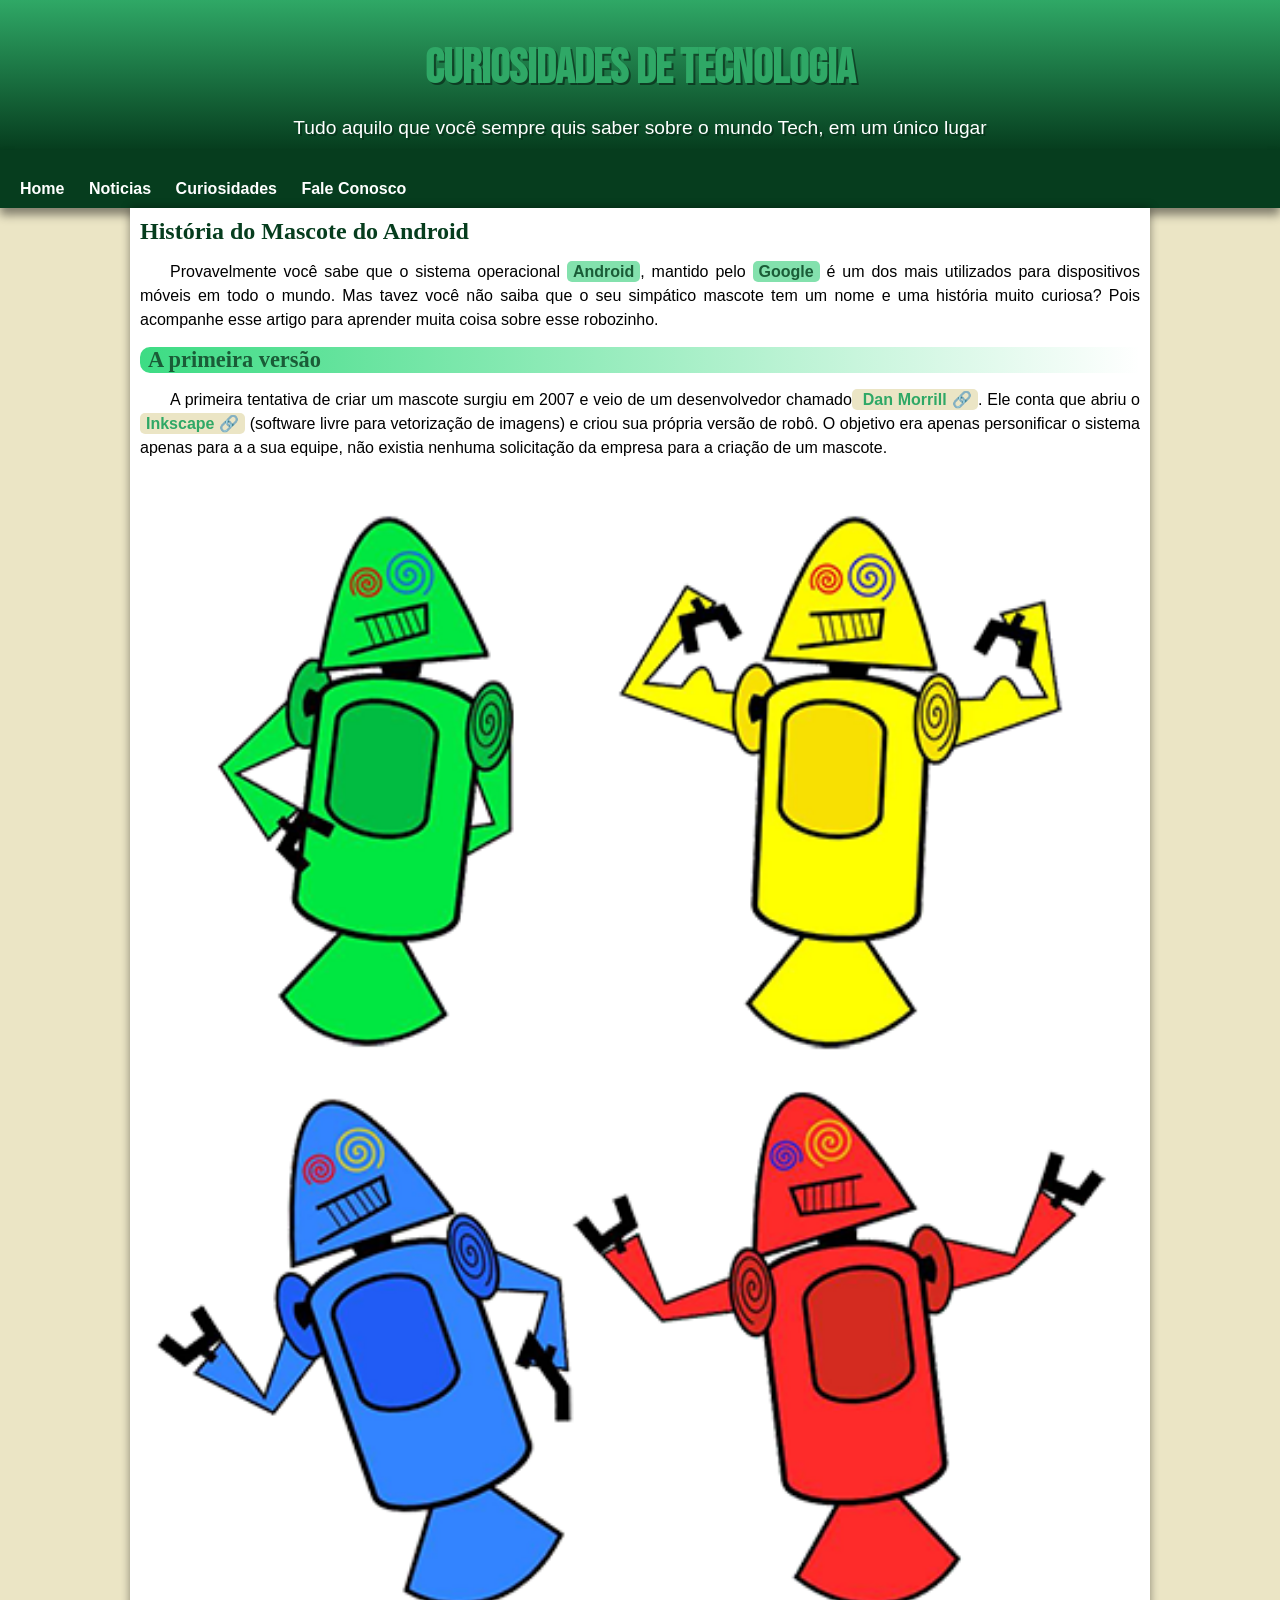
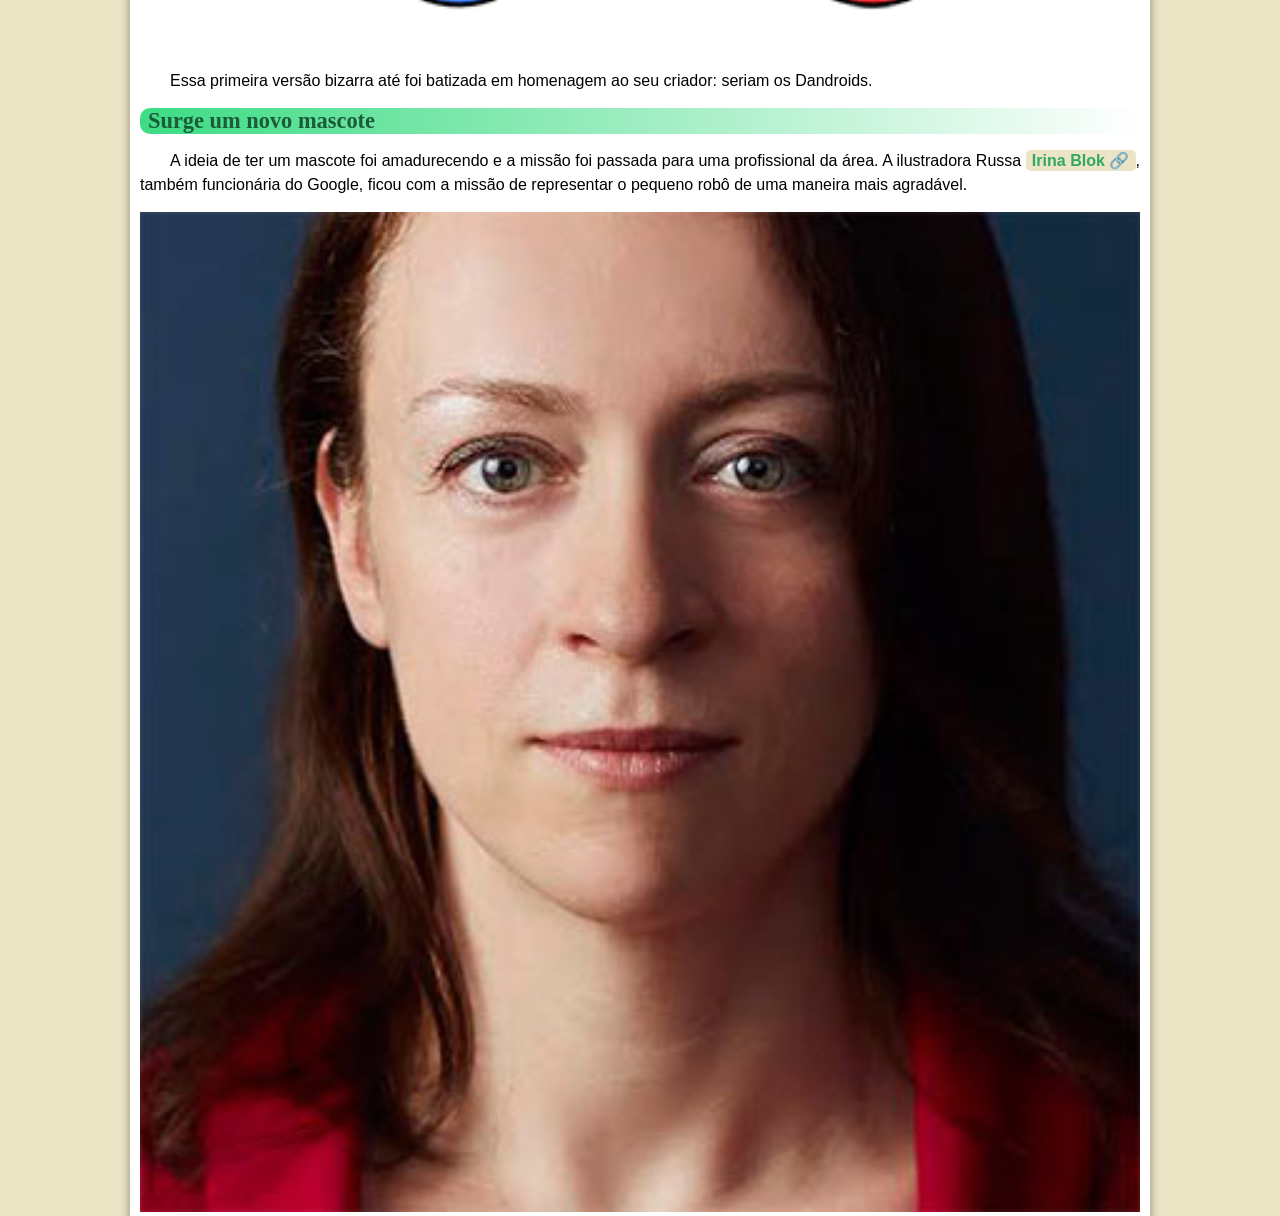
==== index.html @ 54f97a0b "tft" ====
<!DOCTYPE html>
<html lang="pt-br">
<head> 
    <meta charset="UTF-8">
    <meta http-equiv="X-UA-Compatible" content="IE=edge">
    <meta name="viewport" content="width=device-width, initial-scale=1.0">
    <title>Site corrigido</title>
    <link rel="stylesheet" href="estilo/style.css">
    <link rel="shortcut icon" href="favicon.ico" type="image/x-icon">
</head>
<body>
    <header>
        <h1>Curiosidades de Tecnologia</h1>
        <p>Tudo aquilo que você sempre quis saber sobre o mundo Tech, em um único lugar</p>
    </header>
    <nav>
        <a href="#">Home</a>
        <a href="#">Noticias</a>
        <a href="#">Curiosidades</a>
        <a href="#">Fale Conosco</a>
    </nav>
    <main>
        <article>
            <h1>História do Mascote do Android</h1>

            <p>Provavelmente você sabe que o sistema operacional <strong>Android</strong>, mantido pelo <strong>Google</strong> é um dos mais utilizados para dispositivos móveis em todo o mundo. Mas tavez você não saiba que o seu simpático mascote tem um nome e uma história muito curiosa? Pois acompanhe esse artigo para aprender muita coisa sobre esse robozinho.</p>

            <h2>A primeira versão</h2>

            <p>A primeira tentativa de criar um mascote surgiu em 2007 e veio de um desenvolvedor chamado<a href="https://www.bing.com/ck/a?!&&p=c2a12ad04aa9274988f2b07605de4f7d238b423d39b61eeb7af16729ea0ae7d8JmltdHM9MTY1NjI3MjMwMSZpZ3VpZD0zODFlOTUxZi01N2ZhLTQxZGYtODcwNS0wNzRlMjgwOThjYmMmaW5zaWQ9NTE1NQ&ptn=3&fclid=88df6368-f587-11ec-a854-70ab37931f4f&u=a1aHR0cHM6Ly9hbmRyb2lkY29tbXVuaXR5LmNvbS9kYW4tbW9ycmlsbC1zaG93cy11cy10aGUtYW5kcm9pZC1tYXNjb3QtdGhhdC1hbG1vc3Qtd2FzLTIwMTMwMTAzLw&ntb=1" target="_blank" class="externo"> Dan Morrill</a>. Ele conta que abriu o <a href="https://www.bing.com/ck/a?!&&p=28893c44bc8bd3edd55ef236ac930bb850f30d25a0e1a816675392d5ccd8a08eJmltdHM9MTY1NjI3MjQ5NyZpZ3VpZD04NjAyN2VkMi1mYzNlLTRkYWItODViNC0zZWQwMjA1NWQ1MmMmaW5zaWQ9NTE2MA&ptn=3&fclid=fdb8f8bb-f587-11ec-a422-b6c6df32d50d&u=a1aHR0cHM6Ly9pbmtzY2FwZS5vcmcvcHQtYnIv&ntb=1" target="_blank" class="externo">Inkscape</a> (software livre para vetorização de imagens) e criou sua própria versão de robô. O objetivo era apenas personificar o sistema apenas para a a sua equipe, não existia nenhuma solicitação da empresa para a criação de um mascote.</p>

            <picture>
                    <source media="(max-width: 700px)" srcset="imagens/dan-droids-pq.png">
                    <img src="imagens/dan-droids.png" alt="dan">
            </picture>

            <p>Essa primeira versão bizarra até foi batizada em homenagem ao seu criador: seriam os Dandroids.</p>

            <h2>Surge um novo mascote</h2>

            <p>A ideia de ter um mascote foi amadurecendo e a missão foi passada para uma profissional da área. A ilustradora Russa <a href="https://www.bing.com/ck/a?!&&p=aa45296ccdcb290a18a5127dae195649a9e6496d16103248d6da4acae6e40e9aJmltdHM9MTY1NjI3MjU3NCZpZ3VpZD0wNDY2NDQ3Zi1iZWMxLTQxODQtOWZiMy1jYjJlMTk0MWUyMDEmaW5zaWQ9NTE1Mg&ptn=3&fclid=2ba41eec-f588-11ec-824f-377d669b4bf6&cu=a1aHR0cHM6Ly93d3cuaXJpbmFibG9rLmNvbS8&ntb=1"class="externo">Irina Blok</a>, também funcionária do Google, ficou com a missão de representar o pequeno robô de uma maneira mais agradável.</p>

            <picture> 
                <source media="(max-width: 700px)" srcset="imagens/irina-blok-pq.jpg">
                <img src="imagens/irina-blok.jpg" alt="criadora do android">
            </picture>

            <p>A ideia principal da Irina era representar tudo graficamente com poucos traços e de forma mais chapada. O desenho também deveria gerar identificação rápida com quem o olha. Surgiu então o Bugdroid, o novo mascote do Android.</p>

            <img src="imagens/bugdroid.png" class="pequena" alt="bugdroid">

            <p>A principal inspiração para os traços do novo <strong>Bugdroid</strong> veio daqueles bonequinhos que ilustram portas de banheiro para indicar o gênero de cada porta. Conta a lenda que a artista estava criando em sua mesa no escritório do Google e olhou para o lado dos banheiros e a identificação foi imediata: simples, limpo, objetivo.</p>
            <div class="video">    
                 <iframe width="570" height="315" src="https://www.youtube.com/embed/l2UDgpLz20M" title="YouTube video player" frameborder="0" allow="accelerometer; autoplay; clipboard-write; encrypted-media; gyroscope; picture-in-picture" allowfullscreen></iframe>
            </div>
            
            <aside>
                <h3>Quer aprender mais?</h3>
                <p>Outro assunto curioso em relação ao Android é que cada versão sempre foi nomeada em homenagem a um doce, em ordem alfabética a partir da versão 1.5 até a 9.0.</p>
                <ul>
                    <li>1.5 - <abbr title="Bolo de copo">Cupcake</abbr></li>
                    <li>1.6 - <abbr title="Rosquinha">Donut</abbr></li>
                    <li>3.0 - <abbr title="Bomba">Eclair</abbr></li>
                    <li>2.2 - <abbr title="Iogurte Congelado">Froyo</abbr></li>
                    <li>2.3 - <abbr title="Biscoito de Gengibre">Gingerbread</abbr></li>
                    <li>3.0 - <abbr title="Favo de Mel">Honeycomb</abbr></li>
                    <li>4.0 - <abbr title="Sanduiche de Sorvete">Ice Cream Sandwich</abbr></li>
                    <li>4.1 - <abbr title="Jujuba">Jelly Bean</abbr></li>
                    <li>4.4 - <abbr title="KitKat">KitKat</abbr></li>
                    <li>5.0 - <abbr title="Pirulito">Lolipop</abbr></li>
                    <li>6.0 - <abbr title="Marshmallow">Marshmallow</abbr></li>
                    <li>7.0 - <abbr title="Torrone">Nougat</abbr></li>
                    <li>8.0 - <abbr title="Oreo">Oreo</abbr></li>
                    <li>9.0 - <abbr title="Torta">Pie</abbr></li>
                </ul>
                <p>Infelizmente, o <strong>Android Q</strong> não existiu, pois o Google resolveu pôr fim a essa divertida prática e começou a usar numerações, o que deu origem ao Android 10.</p>
                <p>Acesse aqui o site <a href="https://www.bing.com/ck/a?!&&p=45f2b38c03a3b91a51a5c6cbf00f2d26ab6185240a16e07604537336dfeb9031JmltdHM9MTY1NjI3MjY2NyZpZ3VpZD0wYzk1ZDk1NC0yNTI1LTQxMTktYTJlZi03MDI5YmI0OWE2NmUmaW5zaWQ9NTE1Ng&ptn=3&fclid=6320be9f-f588-11ec-9cce-f0f5213189c7&u=a1aHR0cHM6Ly93d3cuYW5kcm9pZC5jb20vaW50bC9wdF9wdC9oaXN0b3J5Lw&ntb=1" target="_blank" class="externo">Android History</a> para conhecer a sequência das versões "adocicadas" e o que cada uma trouxe para o sistema Android.</p>
            </aside>
            

            <p>Então é isso! Espero que você tenha gostado do nosso artigo com essa curiosidade sobre o sistema <strong>Android</strong> e seu simpático mascote.</p>
        </article>
    </main>
    <footer>
        <p>Site criado por<a href="https://gustavoguanabara.github.io/" target="_blank"> Gustavo Guanabara</a> para o <a href="https://www.youtube.com/c/CursoemV%C3%ADdeo" target="_blank">CursoemVideo.</a></p>
        
    </footer>
</body>
</html>
---- estilo/style.css ----
@charset "UTF-8";

@import url('https://fonts.googleapis.com/css2?family=Bebas+Neue&display=swap');

@font-face {
    font-family: "android";
    src: url(../idroid.otf)
    format("opentype");
    font-weight: normal;
}

:root{
    --cor0: #ebe5c5;
    --cor1: #83e1ad;
    --cor2: #3ddc84;
    --cor3: #2fa866;
    --cor4: #1a5c37;
    --cor5: #063d1e;

    --fonte-padrao: Arial, Verdana, Helvetica, sans-serif;
    --fonte-destaque: 'Bebas Neue', cursive;
    --fonte-android:'android', cursive;
}

*{
    margin: 0%;
    padding: 0px;
}

body{
    background-color: var(--cor0);
    font-family: var(--fonte-padrao);
}

a.externo::after{
    content: '\0020\1F517';
}

header{
    background-image: linear-gradient(to bottom, var(--cor3), var(--cor5));
    background-color: var(--cor4);
    text-align: center;
    height: 150px;
}

header > h1{
    color:var(--cor3);
    font-family: var(--fonte-destaque);
    padding-top: 40px;
    margin-bottom: 20px;
    font-size: 3em;
    text-shadow: 2px 2px 0px rgba(0, 0, 0, 0.436);
}

header > p{
    color:   white;
    font-family: var(--fonte-destaque);
    font-family: var(--fonte-padrao);
    font-size: 1.2em;
    padding-right:10px ;
    padding-left: 10px;
    margin: auto;
    text-shadow: 2px 2px 0px rgba(0, 0, 0, 0.258);
}

nav> a{
       color: white;
       padding: 10px;
       font-weight: bolder;
       text-decoration: none;
       transition-duration: .5s;
       border-radius: 10px 10px 0px 0px;
}

nav >a:hover{
    background-color: #3ddc84;
    color: #063d1e;
}

nav{
    background-color: var(--cor5);
    padding: 10px;
    box-shadow: 0px 7px 9px rgba(0, 0, 0, 0.449);
    padding-top: 30px;
}

main{
    min-width: 300px;
    max-width: 1000px;
    margin: auto;
    background-color: white;
    box-shadow:  0px 0px 10px rgba(0, 0, 0, 0.427);
    margin-bottom: 10px;
    border-radius: 0px 0px 10px 10px;
    padding: 10px;
}

main h1{
    color: var(--cor5);
    font-family: var(--fonte-android);
}

main h2{
    font-family: var(--fonte-android);
    color: var(--cor4);
    font-size: 1.4em;
    background-image: linear-gradient(to right, var(--cor2), transparent);
    text-indent: 8px;
    border-radius: 10px 0px 0px 10px;
}

main p{
    margin: 15px 0px;
    text-align: justify;
    text-indent: 30px;
    font-size: 1em;
    line-height: 1.5em;
}

main strong{
    color: var(--cor4);
    font-weight: bold;
    background-color: var(--cor1);
    padding: 2px 6px;
    border-radius: 5px;
}

main a{
    text-decoration: none;
    font-weight: bolder;
    color: var(--cor3);
    background-color: #ebe5c5;
    padding: 2px 6px;
    border-radius: 5px ;
}

main a:hover{
    text-decoration: line-through;
    color: #063d1e;
}

main img{
    width: 100%;
}

main img.pequena{
    max-width: 350px;
    display: block;
    margin: auto;
}

div.video{
    background-color: #063d1e;
    margin: 0px -10px 30px -10px;
    padding: 20px;
    padding-bottom: 56.3%;
    position: relative;
}

div.video > iframe{
    position: absolute;
    top: 5%;
    left: 6%;
    width: 90%;
    height: 90%;
}

aside{
    background-color: #3ddc84;
    padding: 10px;
    border-radius: 10px;
    box-shadow: 3px 3px 8px rgba(0, 0, 0, 0.321) ;
}

aside  h3{
    background-color: var(--cor5);
    color: white;
    margin: -10pX;
    padding: 10px;
    border-radius: 10px 10px 0px 0px;
}

aside > ul{
    list-style-position: inside ;
    columns: 2;
    list-style-type: '\2714\00A0\0020';
}

footer{
    background-color: var(--cor5);
    color: white;
    text-align: center;
    font-size: 0.8em;
    padding: 10px;
}

footer a:hover{
    color:#3ddc84 ;
    text-decoration: underline;
}
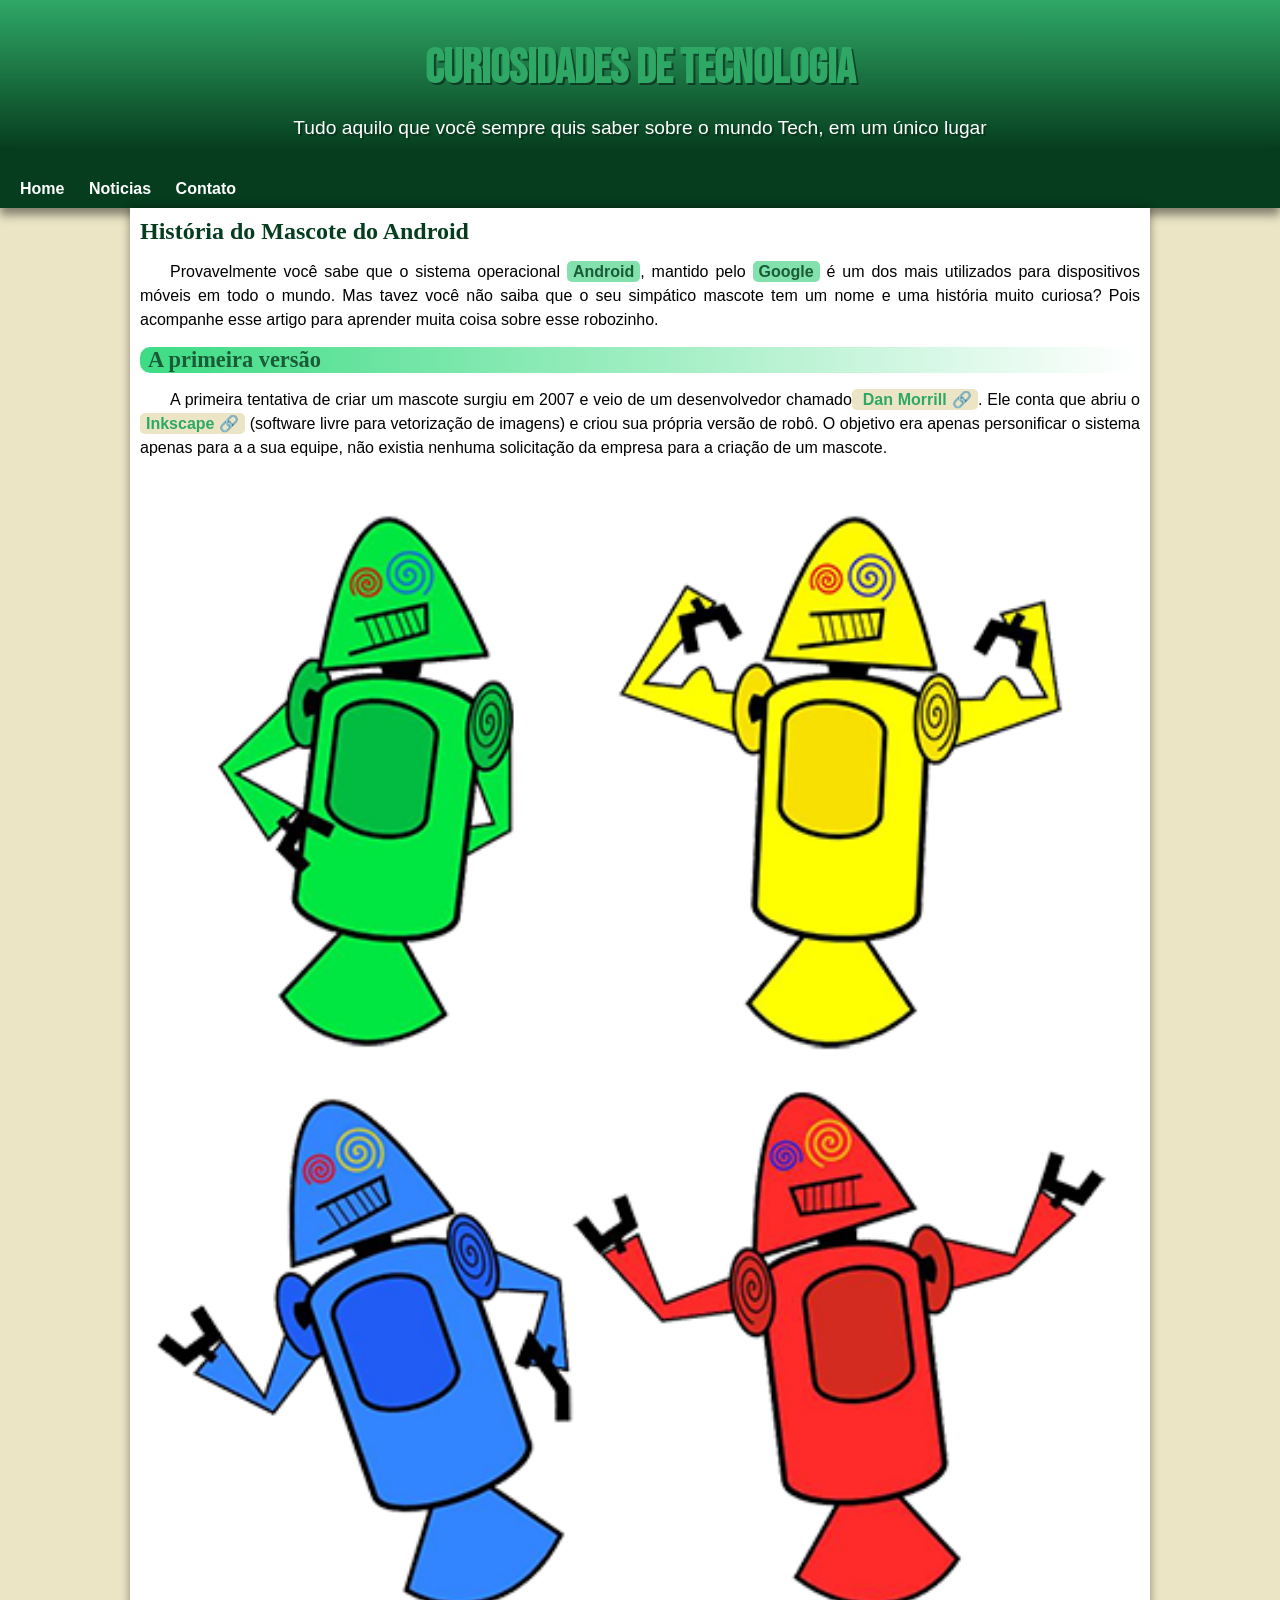
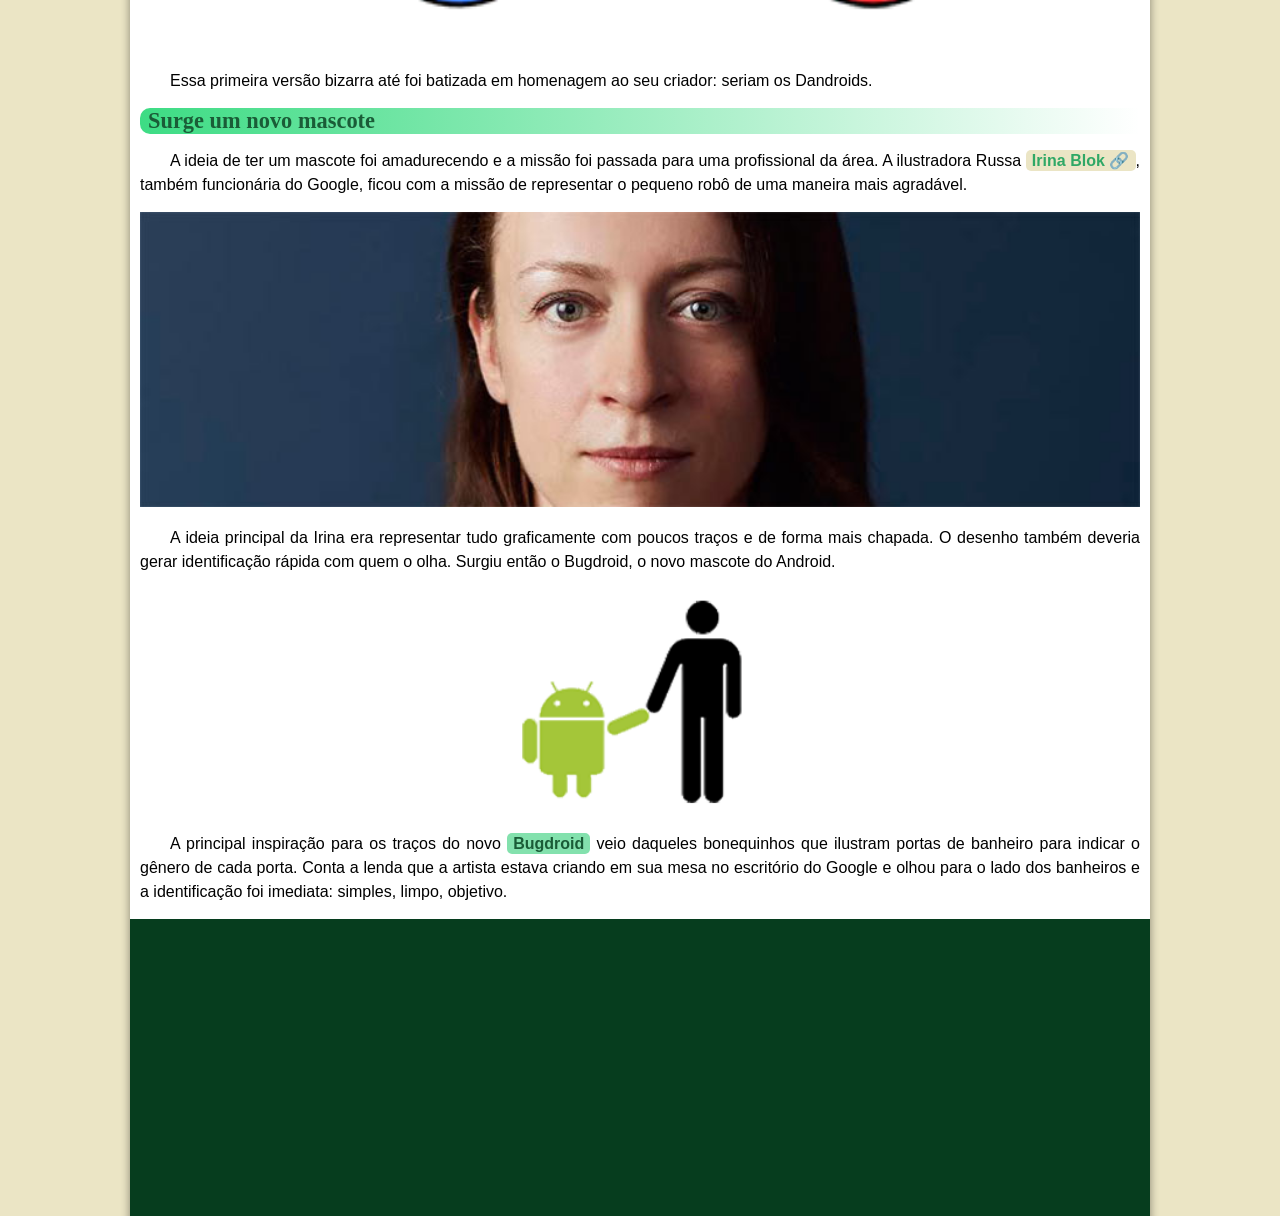
==== commit a0c1395e: "main" ====
--- a/index.html
+++ b/index.html
@@ -16,8 +16,7 @@
     <nav>
         <a href="#">Home</a>
         <a href="#">Noticias</a>
-        <a href="#">Curiosidades</a>
-        <a href="#">Fale Conosco</a>
+        <a href="#">Contato</a>
     </nav>
     <main>
         <article>
--- a/estilo/style.css
+++ b/estilo/style.css
@@ -59,6 +59,7 @@
     font-size: 1.2em;
     padding-right:10px ;
     padding-left: 10px;
+    padding-bottom: 50px;
     margin: auto;
     text-shadow: 2px 2px 0px rgba(0, 0, 0, 0.258);
 }
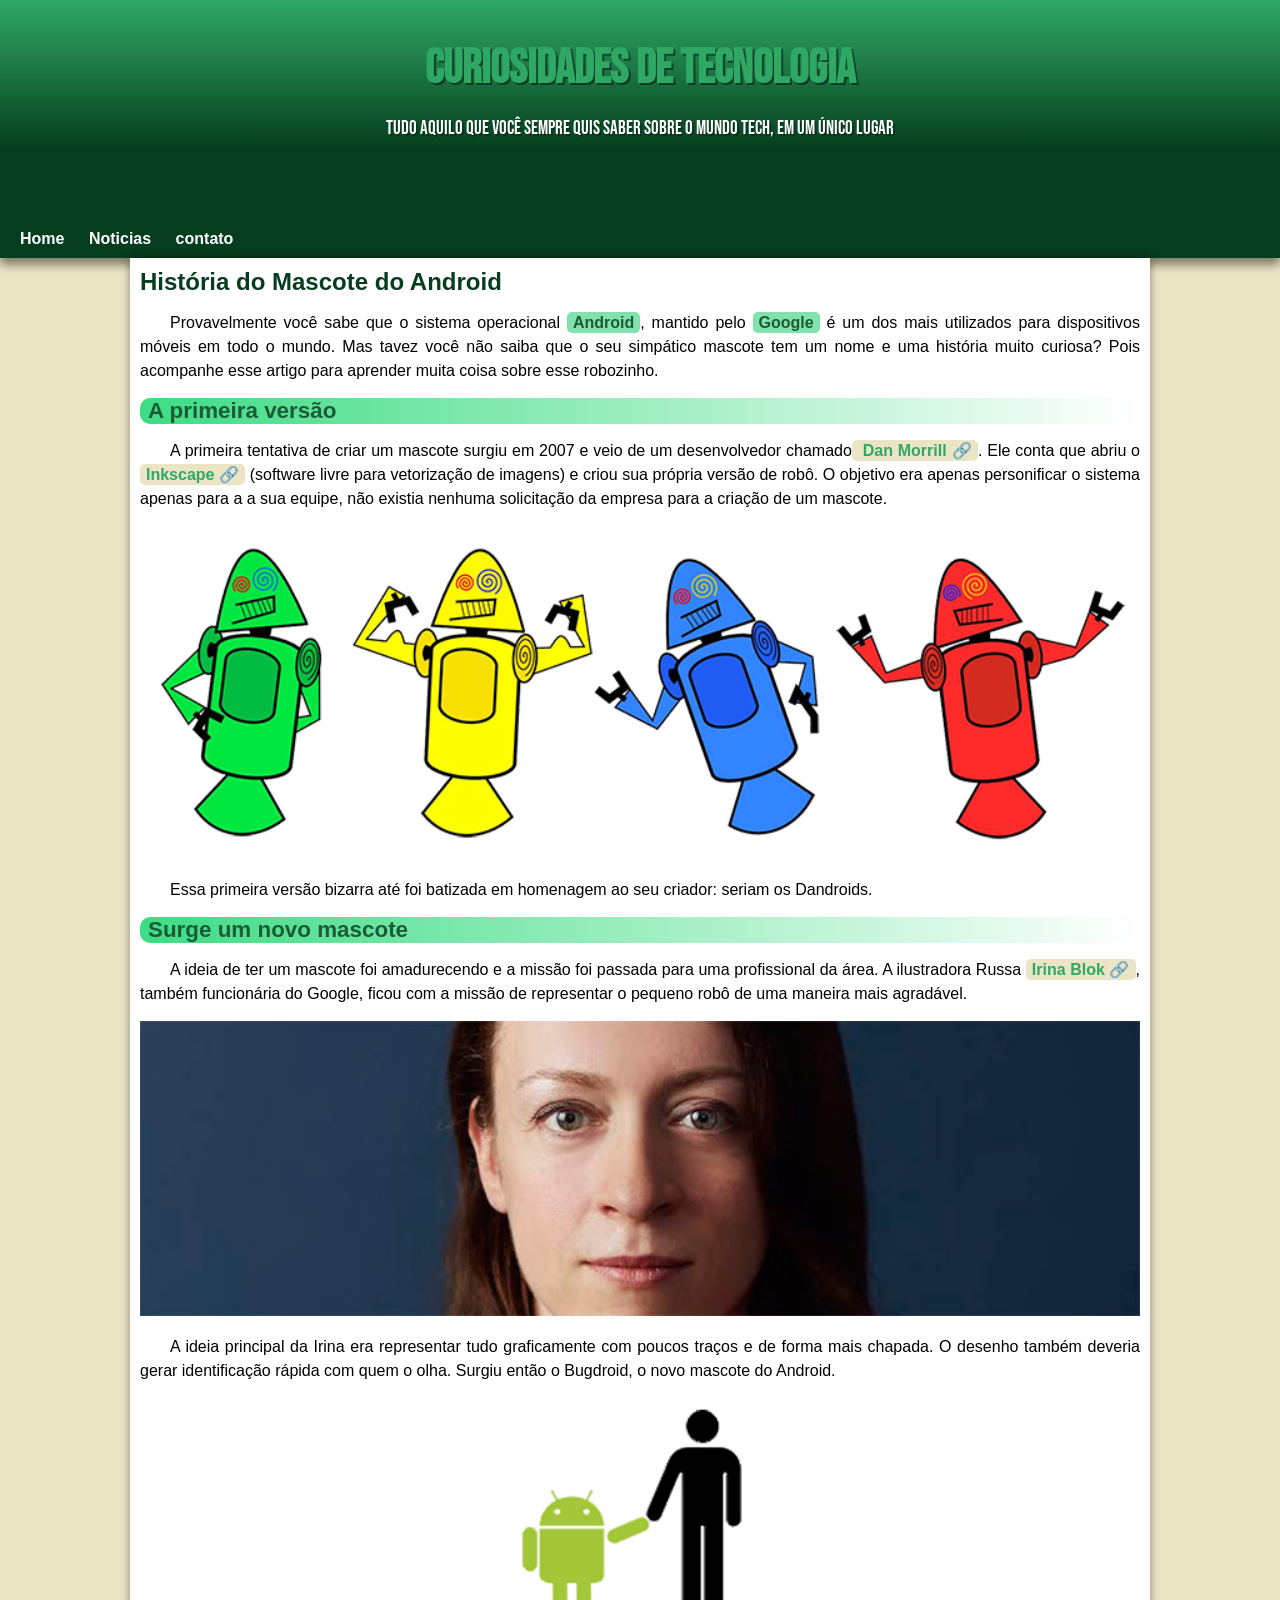
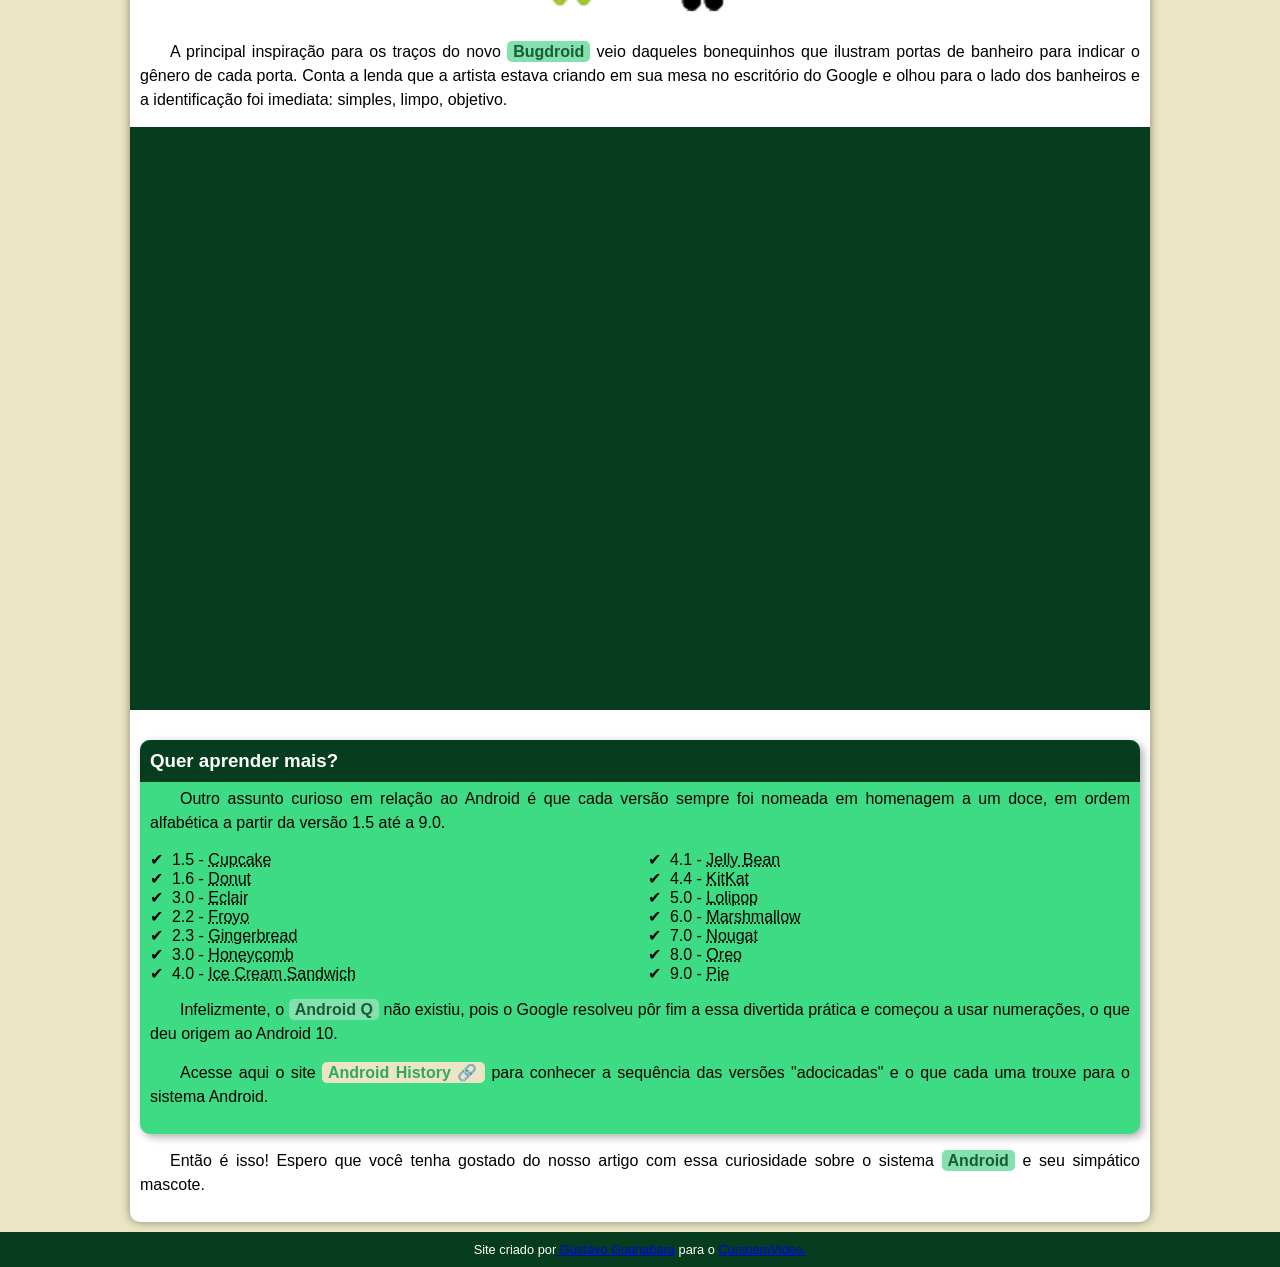
==== commit c4cbf538: "main" ====
--- a/index.html
+++ b/index.html
@@ -16,7 +16,7 @@
     <nav>
         <a href="#">Home</a>
         <a href="#">Noticias</a>
-        <a href="#">Contato</a>
+        <a href="#">contato</a>
     </nav>
     <main>
         <article>
--- a/estilo/style.css
+++ b/estilo/style.css
@@ -19,7 +19,7 @@
 
     --fonte-padrao: Arial, Verdana, Helvetica, sans-serif;
     --fonte-destaque: 'Bebas Neue', cursive;
-    --fonte-android:'android', cursive;
+    --fonte-android:'android', Arial, sans-serif;
 }
 
 *{
@@ -55,11 +55,9 @@
 header > p{
     color:   white;
     font-family: var(--fonte-destaque);
-    font-family: var(--fonte-padrao);
     font-size: 1.2em;
-    padding-right:10px ;
+    padding-right: 10px;
     padding-left: 10px;
-    padding-bottom: 50px;
     margin: auto;
     text-shadow: 2px 2px 0px rgba(0, 0, 0, 0.258);
 }
@@ -67,6 +65,7 @@
 nav> a{
        color: white;
        padding: 10px;
+       padding-top: 10px;
        font-weight: bolder;
        text-decoration: none;
        transition-duration: .5s;
@@ -82,7 +81,7 @@
     background-color: var(--cor5);
     padding: 10px;
     box-shadow: 0px 7px 9px rgba(0, 0, 0, 0.449);
-    padding-top: 30px;
+    padding-top: 80px;
 }
 
 main{
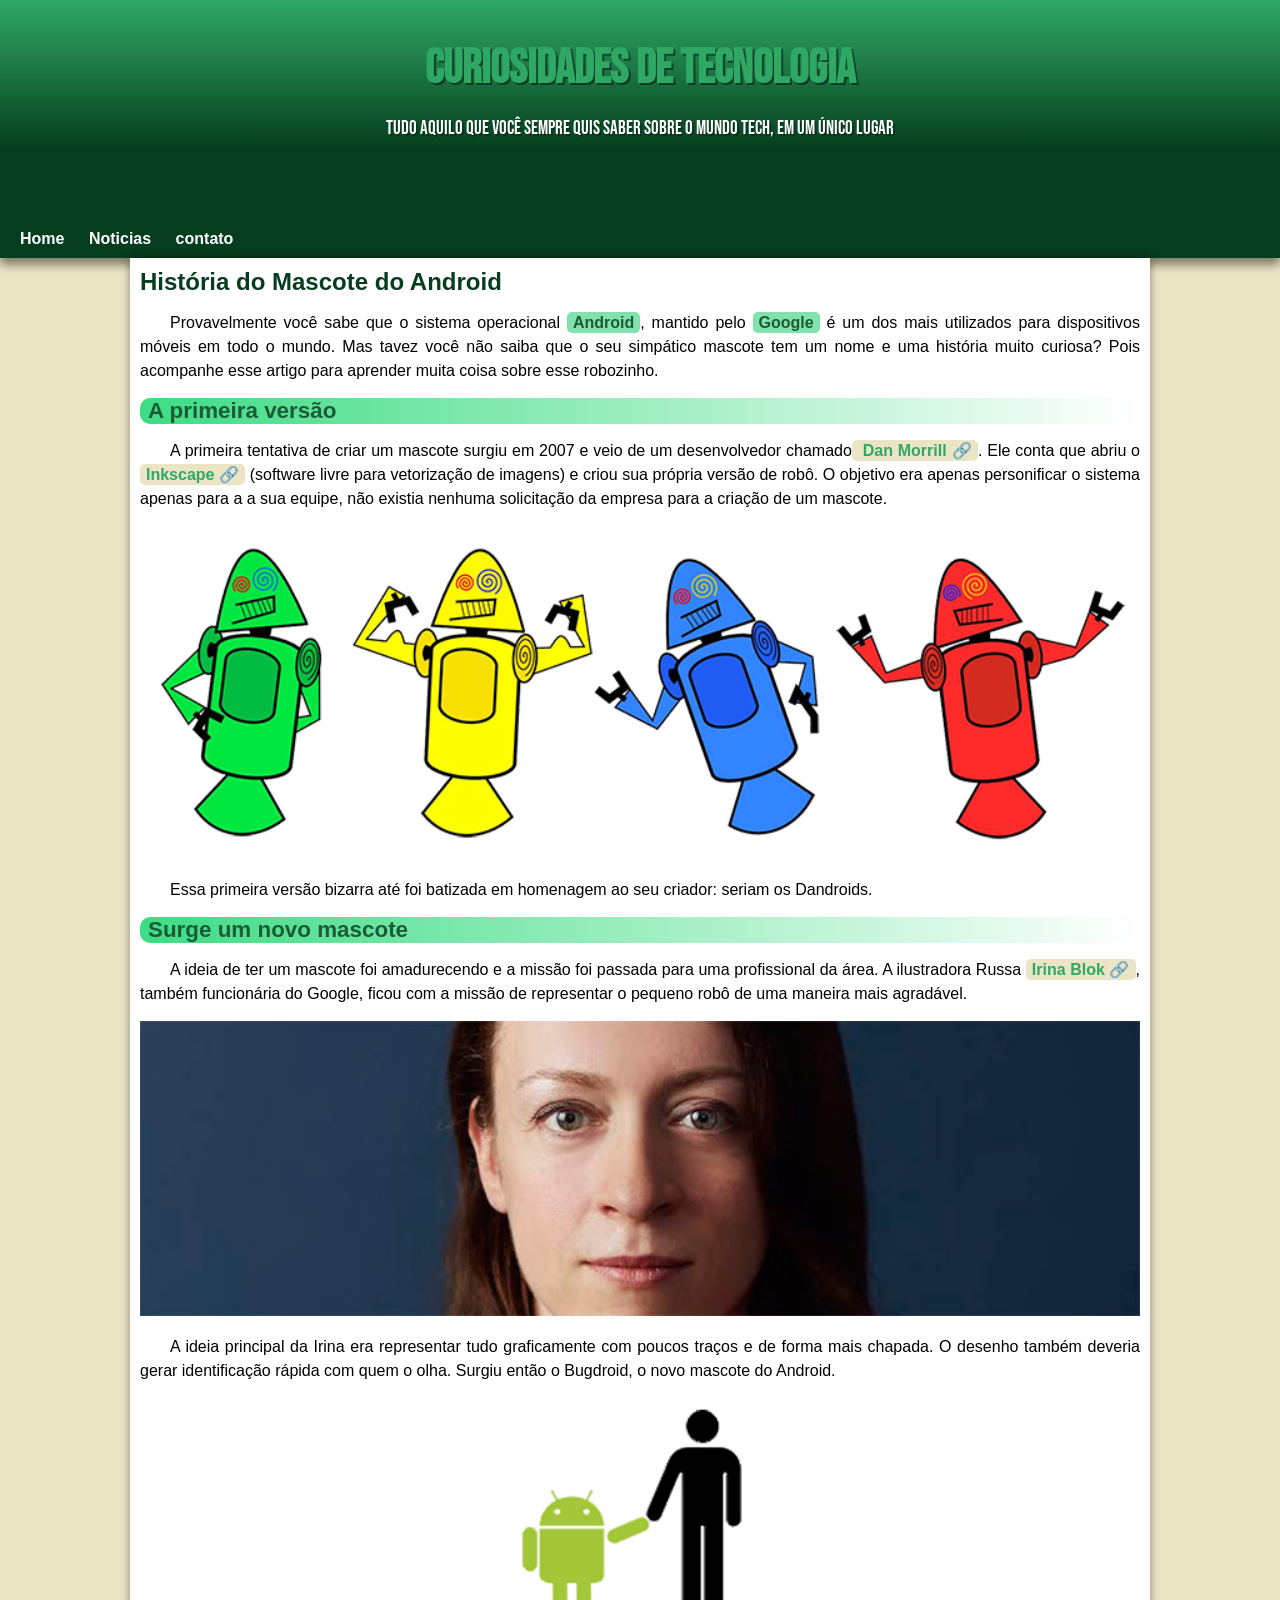
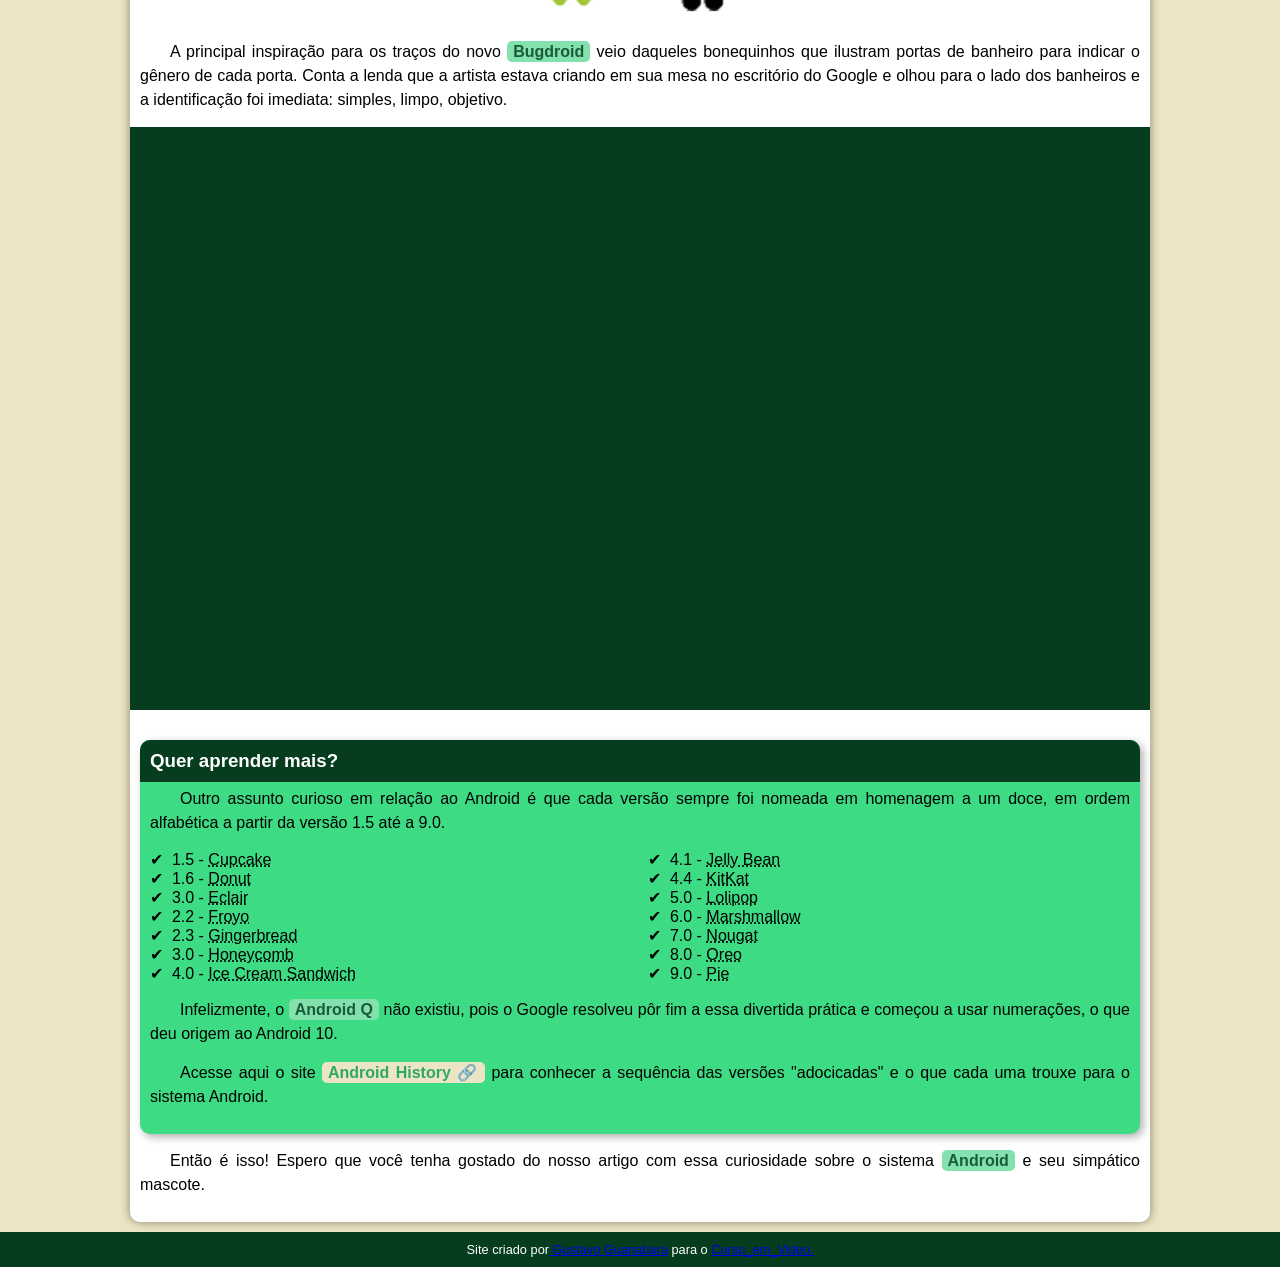
==== commit 74db74cb: "puts" ====
--- a/index.html
+++ b/index.html
@@ -75,13 +75,11 @@
                 <p>Infelizmente, o <strong>Android Q</strong> não existiu, pois o Google resolveu pôr fim a essa divertida prática e começou a usar numerações, o que deu origem ao Android 10.</p>
                 <p>Acesse aqui o site <a href="https://www.bing.com/ck/a?!&&p=45f2b38c03a3b91a51a5c6cbf00f2d26ab6185240a16e07604537336dfeb9031JmltdHM9MTY1NjI3MjY2NyZpZ3VpZD0wYzk1ZDk1NC0yNTI1LTQxMTktYTJlZi03MDI5YmI0OWE2NmUmaW5zaWQ9NTE1Ng&ptn=3&fclid=6320be9f-f588-11ec-9cce-f0f5213189c7&u=a1aHR0cHM6Ly93d3cuYW5kcm9pZC5jb20vaW50bC9wdF9wdC9oaXN0b3J5Lw&ntb=1" target="_blank" class="externo">Android History</a> para conhecer a sequência das versões "adocicadas" e o que cada uma trouxe para o sistema Android.</p>
             </aside>
-            
-
             <p>Então é isso! Espero que você tenha gostado do nosso artigo com essa curiosidade sobre o sistema <strong>Android</strong> e seu simpático mascote.</p>
         </article>
     </main>
     <footer>
-        <p>Site criado por<a href="https://gustavoguanabara.github.io/" target="_blank"> Gustavo Guanabara</a> para o <a href="https://www.youtube.com/c/CursoemV%C3%ADdeo" target="_blank">CursoemVideo.</a></p>
+        <p>Site criado por<a href="https://gustavoguanabara.github.io/" target="_blank"> Gustavo Guanabara</a> para o <a href="https://www.youtube.com/c/CursoemV%C3%ADdeo" target="_blank">Curso_em_Video.</a></p>
         
     </footer>
 </body>
--- a/estilo/style.css
+++ b/estilo/style.css
@@ -53,11 +53,12 @@
 }
 
 header > p{
-    color:   white;
+    color:   rgb(255, 255, 255);
     font-family: var(--fonte-destaque);
     font-size: 1.2em;
     padding-right: 10px;
     padding-left: 10px;
+    padding-bottom: 100px;
     margin: auto;
     text-shadow: 2px 2px 0px rgba(0, 0, 0, 0.258);
 }
